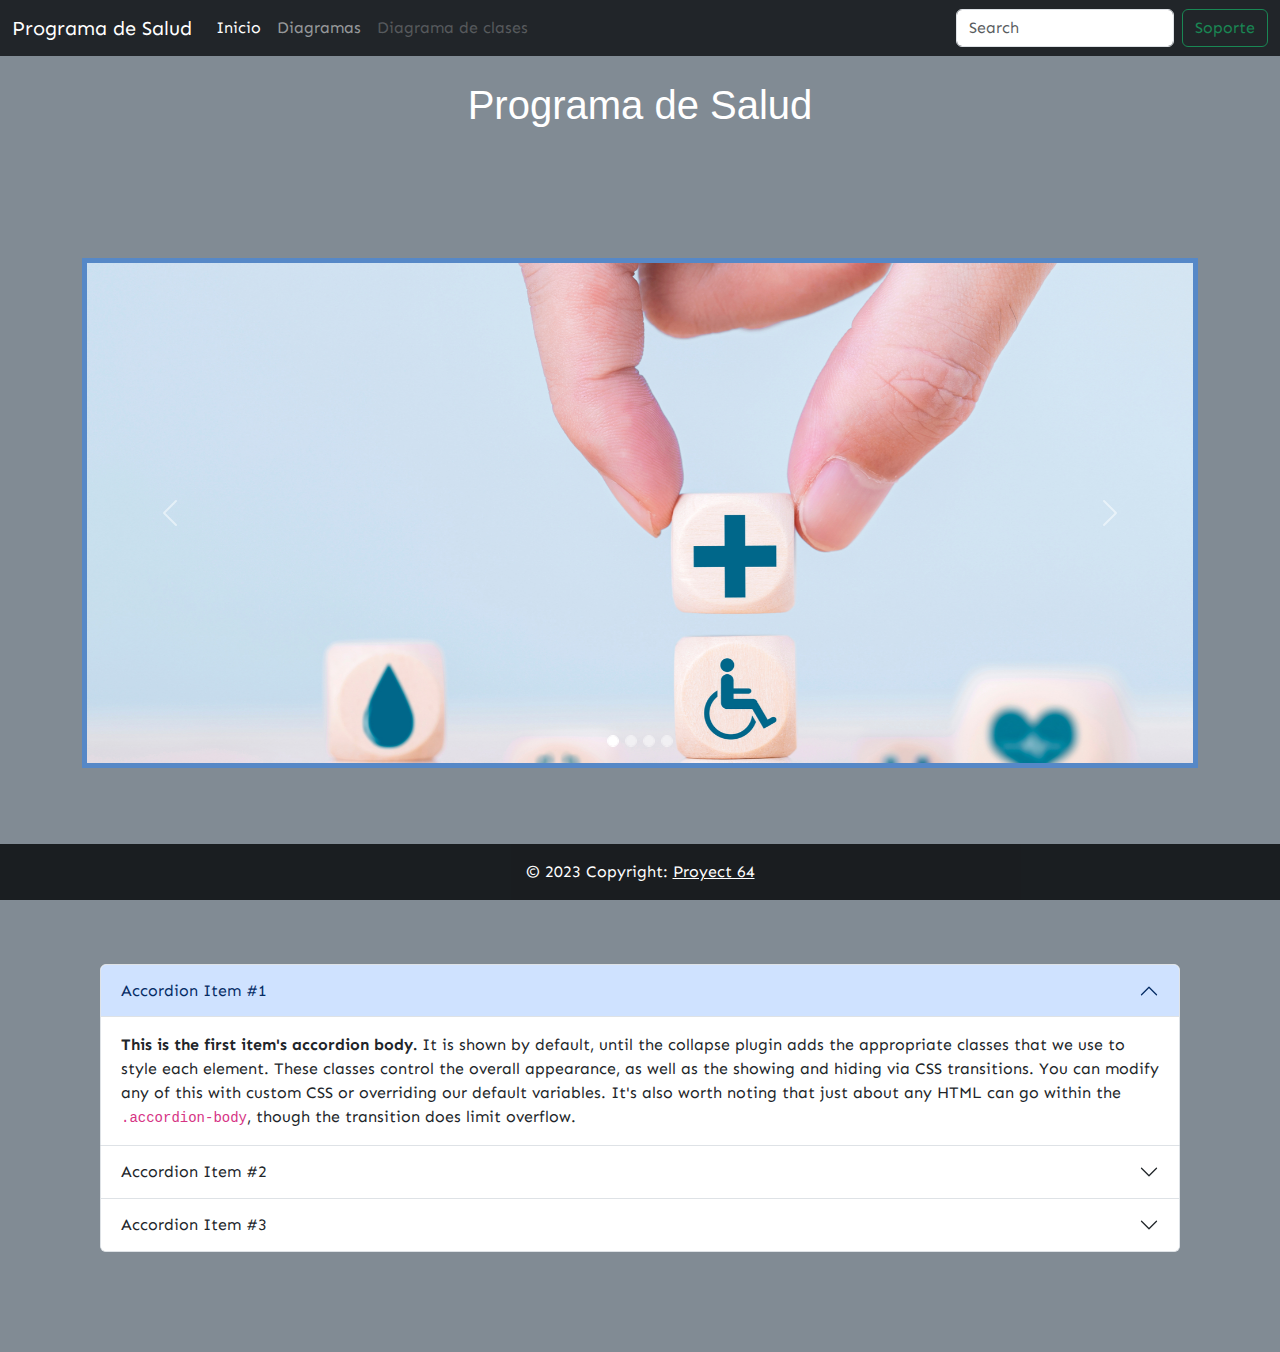
==== index.html @ f7250203 "Primer commit en la rama main" ====
<!doctype html>
<html lang="en">
  <head>
    <meta charset="utf-8">
    <meta name="Diagramas" content="width=device-width, initial-scale=1">
    <title>Project 64</title>
    
    <link href="https://cdn.jsdelivr.net/npm/bootstrap@5.1.3/dist/css/bootstrap.min.css" rel="stylesheet" id="bootstrap-css">
    <script src="https://cdn.jsdelivr.net/npm/@popperjs/core@2.10.2/dist/umd/popper.min.js"></script>
    <script src="https://cdn.jsdelivr.net/npm/bootstrap@5.1.3/dist/js/bootstrap.min.js"></script>

    <link rel="stylesheet" type="text/css" href="style.css">
    <link rel="stylesheet" type="text/css" href="css/style2.css">

    <link rel="stylesheet" type="text/css" href="css/style3.css">
  </head>
    <body>
    <header>
        <nav class="navbar navbar-expand-lg navbar-dark bg-dark">
            <div class="container-fluid">
            <button class="navbar-toggler" type="button" data-bs-toggle="collapse" data-bs-target="#navbarTogglerDemo01" aria-controls="navbarTogglerDemo01" aria-expanded="false" aria-label="Toggle navigation">
                <span class="navbar-toggler-icon"></span>
            </button>
            <div class="collapse navbar-collapse" id="navbarTogglerDemo01">
                <a class="navbar-brand" href="#">Programa de Salud</a>
                <ul class="navbar-nav me-auto mb-2 mb-lg-0">
                <li class="nav-item">
                    <a class="nav-link active" aria-current="page" href="index.html">Inicio</a>
                </li>
                <li class="nav-item">
                    <a class="nav-link" href="Diagramas.html">Diagramas</a>
                </li>
                <li class="nav-item">
                    <a class="nav-link disabled" href="#" tabindex="-1" aria-disabled="true">Diagrama de clases</a>
                </li>
                </ul>
                <form class="d-flex">
                <input class="form-control me-2" type="search" placeholder="Search" aria-label="Search">
                <button class="btn btn-outline-success" type="submit">Soporte</button>
                </form>
            </div>
            </div>
        </nav>
    </header>
    <div id="title">
        <p class="h1">Programa de Salud</p>
    </div>
    <div class="container px-4 py-5" >
        <div class="row g-4 py-5" id="carousel">
            <div id="indicators" class="carousel slide" data-bs-ride="carousel">
              <div class="carousel-indicators">
                <button type="button" data-bs-target="#indicators" data-bs-slide-to="0" class="active" aria-current="true" aria-label="Slide 1"></button>
                <button type="button" data-bs-target="#indicators" data-bs-slide-to="1" aria-label="Slide 2"></button>
                <button type="button" data-bs-target="#indicators" data-bs-slide-to="2" aria-label="Slide 3"></button>
                <button type="button" data-bs-target="#indicators" data-bs-slide-to="3" aria-label="Slide 3"></button>
              </div>
              <div class="carousel-inner">
                <div class="carousel-item active" >
                    <div class="img-box img-box-1">
                    <img src="img/PD.jpg" class="w-100" alt="Descripción de la imagen">
                    </div>
                </div>
                <div class="carousel-item">
                  <div class="img-box img-box-2">
                    <img src="img/Diagrama2.jpeg" class="w-100" alt="Descripción de la imagen">
                  </div>
                </div>
                <div class="carousel-item">
                  <div class="img-box img-box-3">
                    <img src="img/Diagrama4.jpeg" class="w-100" alt="Descripción de la imagen">
                  </div>
                </div>
                <div class="carousel-item">
                  <div class="img-box img-box-4">
                    <img src="img/PD2.avif" class="w-100" alt="Descripción de la imagen">
                  </div>
                </div>
                
              </div>
              <button class="carousel-control-prev" type="button" data-bs-target="#indicators" data-bs-slide="prev">
                <span class="carousel-control-prev-icon" aria-hidden="true"></span>
                <span class="visually-hidden">Anterior</span>
              </button>
              <button class="carousel-control-next" type="button" data-bs-target="#indicators" data-bs-slide="next">
                <span class="carousel-control-next-icon" aria-hidden="true"></span>
                <span class="visually-hidden">Siguiente</span>
              </button>
            </div>
        </div>
    </div>

    <div class="accordion" id="accordionExample">
        <div class="accordion-item">
          <h2 class="accordion-header" id="headingOne">
            <button class="accordion-button" type="button" data-bs-toggle="collapse" data-bs-target="#collapseOne" aria-expanded="true" aria-controls="collapseOne">
              Accordion Item #1
            </button>
          </h2>
          <div id="collapseOne" class="accordion-collapse collapse show" aria-labelledby="headingOne" data-bs-parent="#accordionExample">
            <div class="accordion-body">
              <strong>This is the first item's accordion body.</strong> It is shown by default, until the collapse plugin adds the appropriate classes that we use to style each element. These classes control the overall appearance, as well as the showing and hiding via CSS transitions. You can modify any of this with custom CSS or overriding our default variables. It's also worth noting that just about any HTML can go within the <code>.accordion-body</code>, though the transition does limit overflow.
            </div>
          </div>
        </div>
        <div class="accordion-item">
          <h2 class="accordion-header" id="headingTwo">
            <button class="accordion-button collapsed" type="button" data-bs-toggle="collapse" data-bs-target="#collapseTwo" aria-expanded="false" aria-controls="collapseTwo">
              Accordion Item #2
            </button>
          </h2>
          <div id="collapseTwo" class="accordion-collapse collapse" aria-labelledby="headingTwo" data-bs-parent="#accordionExample">
            <div class="accordion-body">
              <strong>This is the second item's accordion body.</strong> It is hidden by default, until the collapse plugin adds the appropriate classes that we use to style each element. These classes control the overall appearance, as well as the showing and hiding via CSS transitions. You can modify any of this with custom CSS or overriding our default variables. It's also worth noting that just about any HTML can go within the <code>.accordion-body</code>, though the transition does limit overflow.
            </div>
          </div>
        </div>
        <div class="accordion-item">
          <h2 class="accordion-header" id="headingThree">
            <button class="accordion-button collapsed" type="button" data-bs-toggle="collapse" data-bs-target="#collapseThree" aria-expanded="false" aria-controls="collapseThree">
              Accordion Item #3
            </button>
          </h2>
          <div id="collapseThree" class="accordion-collapse collapse" aria-labelledby="headingThree" data-bs-parent="#accordionExample">
            <div class="accordion-body">
              <strong>This is the third item's accordion body.</strong> It is hidden by default, until the collapse plugin adds the appropriate classes that we use to style each element. These classes control the overall appearance, as well as the showing and hiding via CSS transitions. You can modify any of this with custom CSS or overriding our default variables. It's also worth noting that just about any HTML can go within the <code>.accordion-body</code>, though the transition does limit overflow.
            </div>
          </div>
        </div>
      </div>
      <footer class="bg-dark text-center text-white fixed-bottom">
        <!-- Grid container -->
       
        <!-- Grid container -->
       
        <!-- Copyright -->
        <div class="text-center p-3" style="background-color: rgba(0, 0, 0, 0.2);">
          © 2023 Copyright:
          <a class="text-white" href="#!">Proyect 64</a>
        </div>
        <!-- Copyright -->
      </footer>

    

  </body>
</html>
---- css/style2.css ----
@import url('https://fonts.googleapis.com/css2?family=Sen:wght@400;700;800&display=swap');
body {
font-family: 'Sen', sans-serif;
}
.img-box{ height: 500px; width: 100%; background: #333; color: #fff; font-size: 72px; text-align: center}

.img-box-1{background: #3f51b5;}
.img-box-2{background: #01579b;}
.img-box-3{background: #004d40;}
.img-box-4{background: #5d4037;}
.img-box-5{background: #455a64;}

div .carousel-indicators [data-bs-target] {
    border-radius: 10px;
    width: 10px;
    height: 10px;
    border: 1px solid #fff;
}
---- css/style3.css ----
body{
    background-color: rgb(129, 139, 148);
}
.carousel{
    border: 5px solid rgb(86, 136, 199) ;
    padding: 0;
}
#accordionExample{
    padding: 100px;
}
#title{
    display: flex;
    
    justify-content: center;
}
#title>p{
    text-align: center;
    justify-content: center;
    font-family: "Lucida Sans Unicode", "Lucida Grande", sans-serif;
    color: white;
    padding: 25px;
}
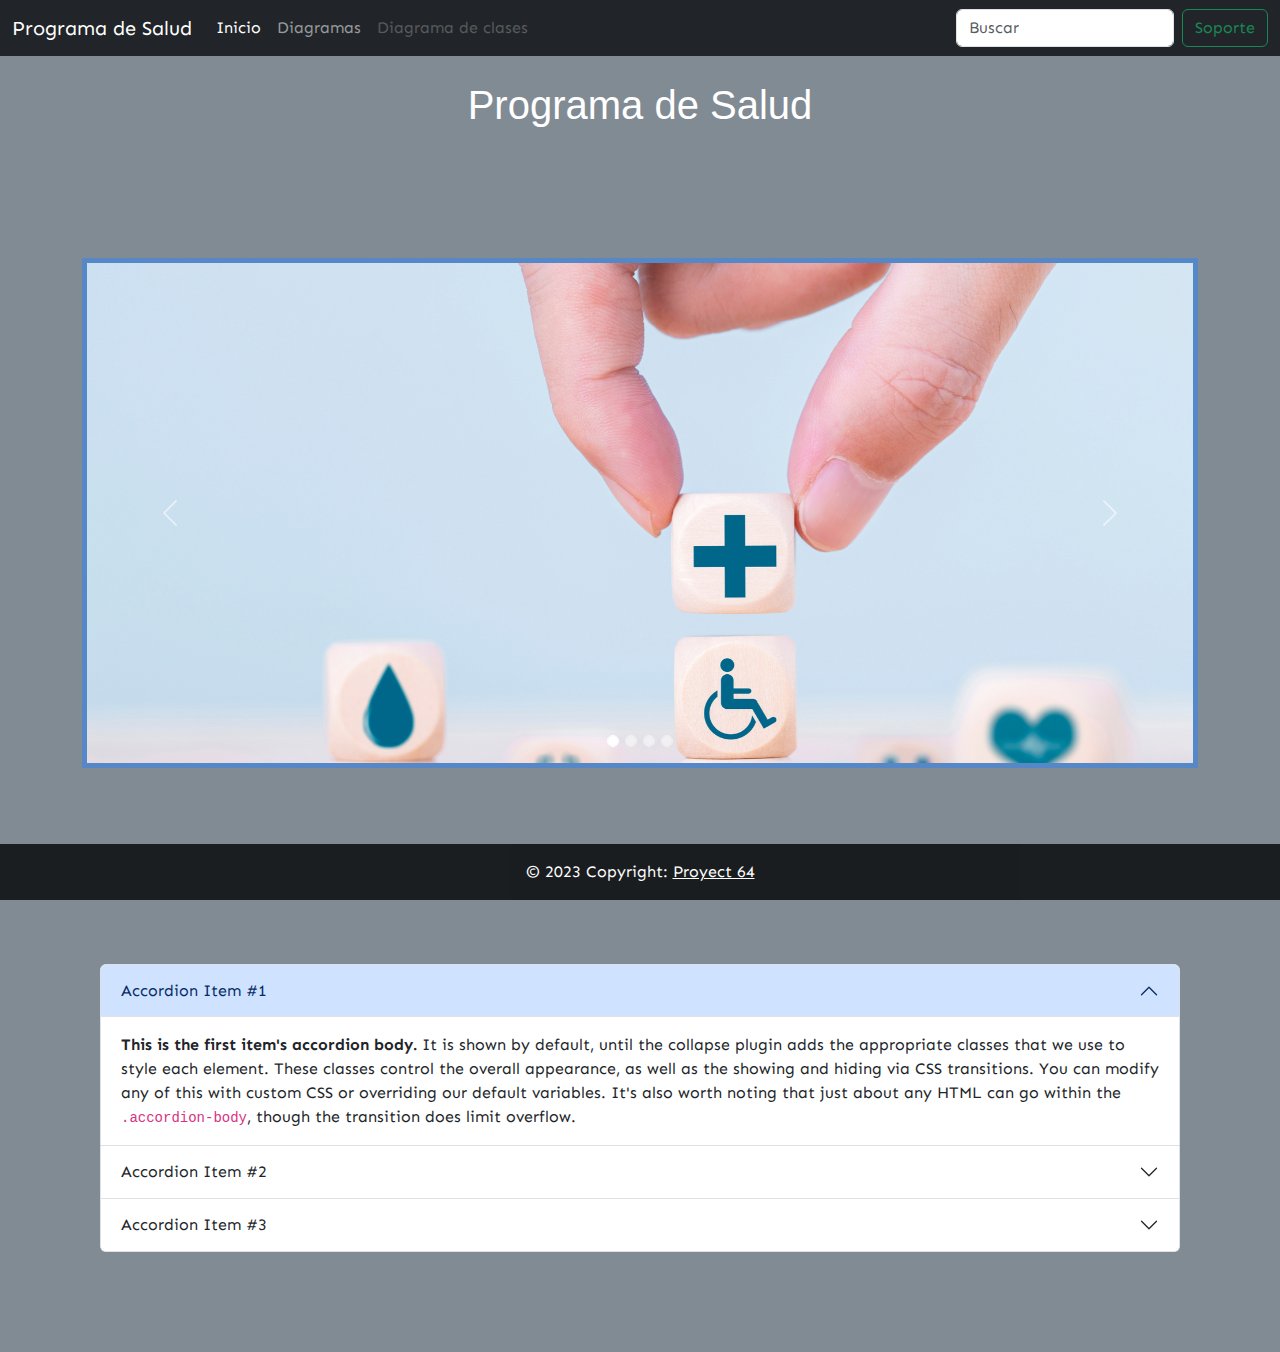
==== commit 56df1b64: "hola mundo" ====
--- a/index.html
+++ b/index.html
@@ -35,7 +35,7 @@
                 </li>
                 </ul>
                 <form class="d-flex">
-                <input class="form-control me-2" type="search" placeholder="Search" aria-label="Search">
+                <input class="form-control me-2" type="search" placeholder="Buscar" aria-label="Search">
                 <button class="btn btn-outline-success" type="submit">Soporte</button>
                 </form>
             </div>
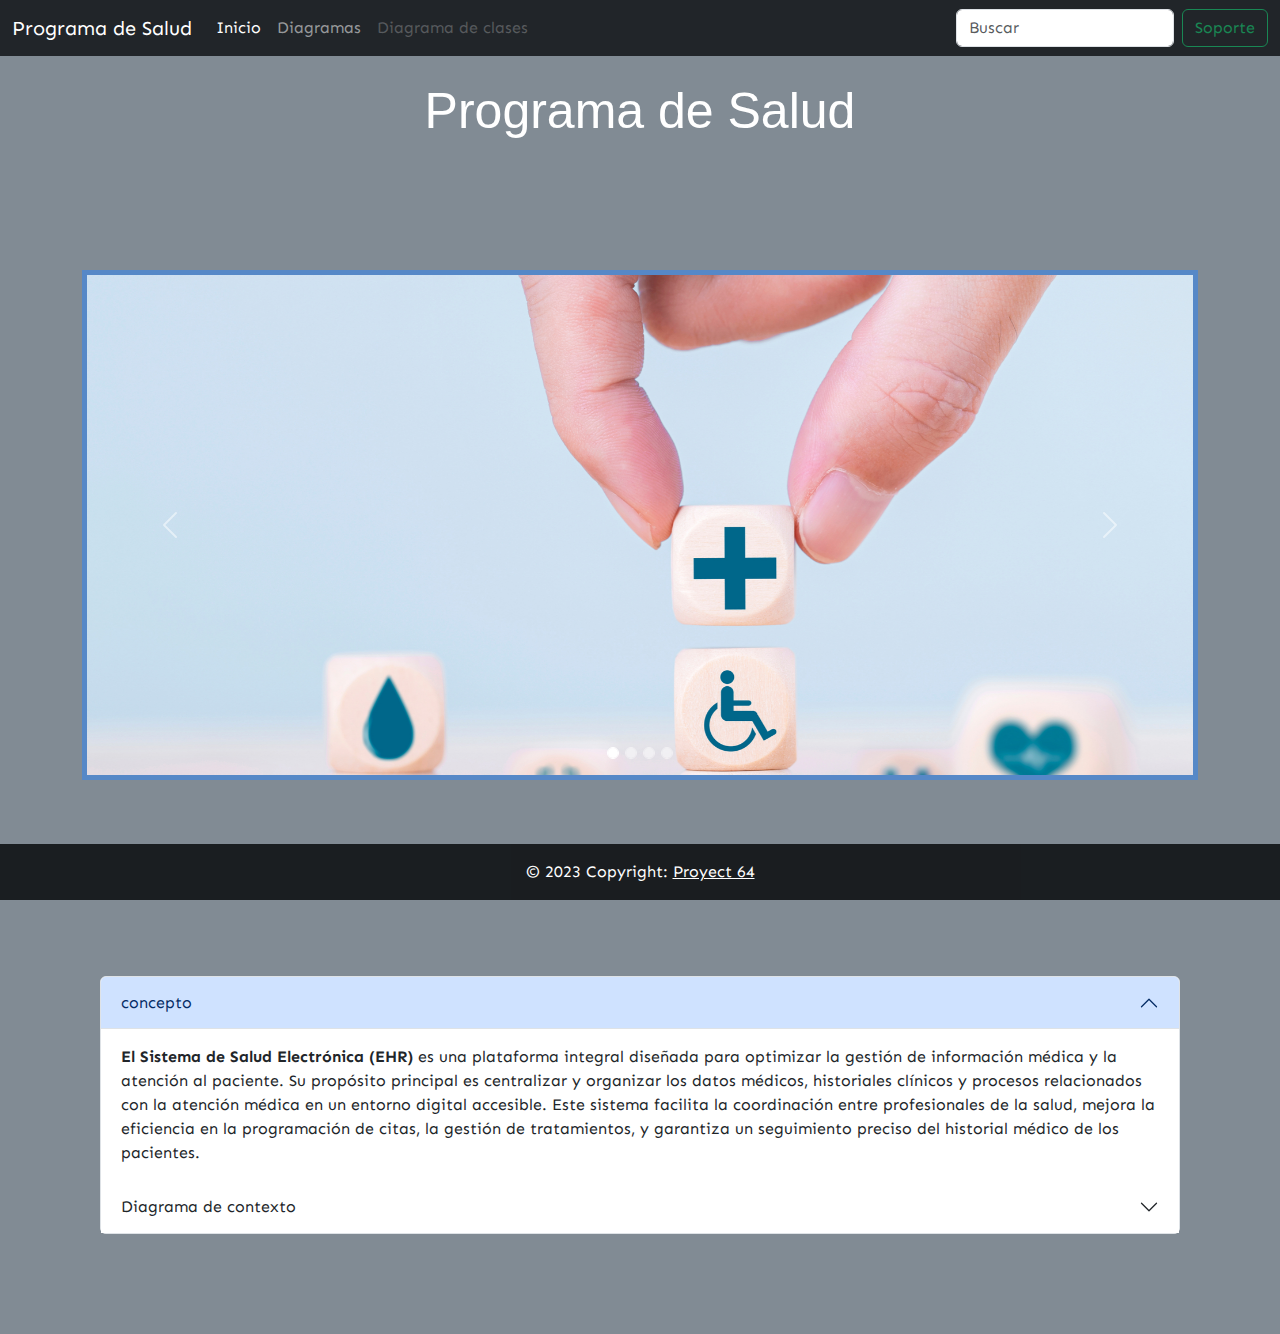
==== commit 49723f9a: "hola mundo" ====
--- a/index.html
+++ b/index.html
@@ -91,41 +91,36 @@
 
     <div class="accordion" id="accordionExample">
         <div class="accordion-item">
-          <h2 class="accordion-header" id="headingOne">
-            <button class="accordion-button" type="button" data-bs-toggle="collapse" data-bs-target="#collapseOne" aria-expanded="true" aria-controls="collapseOne">
-              Accordion Item #1
-            </button>
-          </h2>
-          <div id="collapseOne" class="accordion-collapse collapse show" aria-labelledby="headingOne" data-bs-parent="#accordionExample">
+            <h2 class="accordion-header" id="headingOne">
+              <button class="accordion-button" type="button" data-bs-toggle="collapse" data-bs-target="#collapseOne" aria-expanded="true" aria-controls="collapseOne">
+                concepto
+              </button>
+            </h2>
+            <div id="collapseOne" class="accordion-collapse collapse show" aria-labelledby="headingOne" data-bs-parent="#accordionExample">
             <div class="accordion-body">
-              <strong>This is the first item's accordion body.</strong> It is shown by default, until the collapse plugin adds the appropriate classes that we use to style each element. These classes control the overall appearance, as well as the showing and hiding via CSS transitions. You can modify any of this with custom CSS or overriding our default variables. It's also worth noting that just about any HTML can go within the <code>.accordion-body</code>, though the transition does limit overflow.
+              <strong>El Sistema de Salud Electrónica (EHR)  </strong>es una plataforma integral diseñada para optimizar la gestión de información médica y la atención al paciente. Su propósito principal es centralizar y organizar los datos médicos, historiales clínicos y procesos relacionados con la atención médica en un entorno digital accesible. Este sistema facilita la coordinación entre profesionales de la salud, mejora la eficiencia en la programación de citas, la gestión de tratamientos, y garantiza un seguimiento preciso del historial médico de los pacientes.
+            </div>
+            <h2 class="accordion-header" id="headingTwo">
+              <button class="accordion-button collapsed" type="button" data-bs-toggle="collapse" data-bs-target="#collapseTwo" aria-expanded="false" aria-controls="collapseTwo">
+                Diagrama de contexto
+              </button>
+            </h2>
+            <div id="collapseTwo" class="accordion-collapse collapse" aria-labelledby="headingTwo" data-bs-parent="#accordionExample">
+              <div class="accordion-body">
+                Centralización de Información: Reúne de manera organizada la información médica, incluyendo historiales, diagnósticos, tratamientos y resultados de análisis.
+
+                Mejora de la Eficiencia: Simplifica procesos como la programación de citas, el acceso a historiales médicos y la gestión de medicamentos, mejorando la eficiencia en la atención médica.
+                
+                Coordinación Interprofesional: Facilita la comunicación entre diferentes profesionales de la salud, permitiendo un enfoque colaborativo en el tratamiento de los pacientes.
+                
+                Acceso Rápido y Seguro: Proporciona acceso rápido y seguro a la información crítica del paciente, asegurando la confidencialidad y cumplimiento normativo.
+                
+                Facilita la Toma de Decisiones: Ofrece datos actualizados y completos para respaldar la toma de decisiones clínicas informadas.
+              </div>
             </div>
           </div>
         </div>
-        <div class="accordion-item">
-          <h2 class="accordion-header" id="headingTwo">
-            <button class="accordion-button collapsed" type="button" data-bs-toggle="collapse" data-bs-target="#collapseTwo" aria-expanded="false" aria-controls="collapseTwo">
-              Accordion Item #2
-            </button>
-          </h2>
-          <div id="collapseTwo" class="accordion-collapse collapse" aria-labelledby="headingTwo" data-bs-parent="#accordionExample">
-            <div class="accordion-body">
-              <strong>This is the second item's accordion body.</strong> It is hidden by default, until the collapse plugin adds the appropriate classes that we use to style each element. These classes control the overall appearance, as well as the showing and hiding via CSS transitions. You can modify any of this with custom CSS or overriding our default variables. It's also worth noting that just about any HTML can go within the <code>.accordion-body</code>, though the transition does limit overflow.
-            </div>
-          </div>
-        </div>
-        <div class="accordion-item">
-          <h2 class="accordion-header" id="headingThree">
-            <button class="accordion-button collapsed" type="button" data-bs-toggle="collapse" data-bs-target="#collapseThree" aria-expanded="false" aria-controls="collapseThree">
-              Accordion Item #3
-            </button>
-          </h2>
-          <div id="collapseThree" class="accordion-collapse collapse" aria-labelledby="headingThree" data-bs-parent="#accordionExample">
-            <div class="accordion-body">
-              <strong>This is the third item's accordion body.</strong> It is hidden by default, until the collapse plugin adds the appropriate classes that we use to style each element. These classes control the overall appearance, as well as the showing and hiding via CSS transitions. You can modify any of this with custom CSS or overriding our default variables. It's also worth noting that just about any HTML can go within the <code>.accordion-body</code>, though the transition does limit overflow.
-            </div>
-          </div>
-        </div>
+        
       </div>
       <footer class="bg-dark text-center text-white fixed-bottom">
         <!-- Grid container -->
--- a/css/style3.css
+++ b/css/style3.css
@@ -17,6 +17,7 @@
     text-align: center;
     justify-content: center;
     font-family: "Lucida Sans Unicode", "Lucida Grande", sans-serif;
-    color: white;
+    color: white ;
+    font-size: 50px;
     padding: 25px;
 }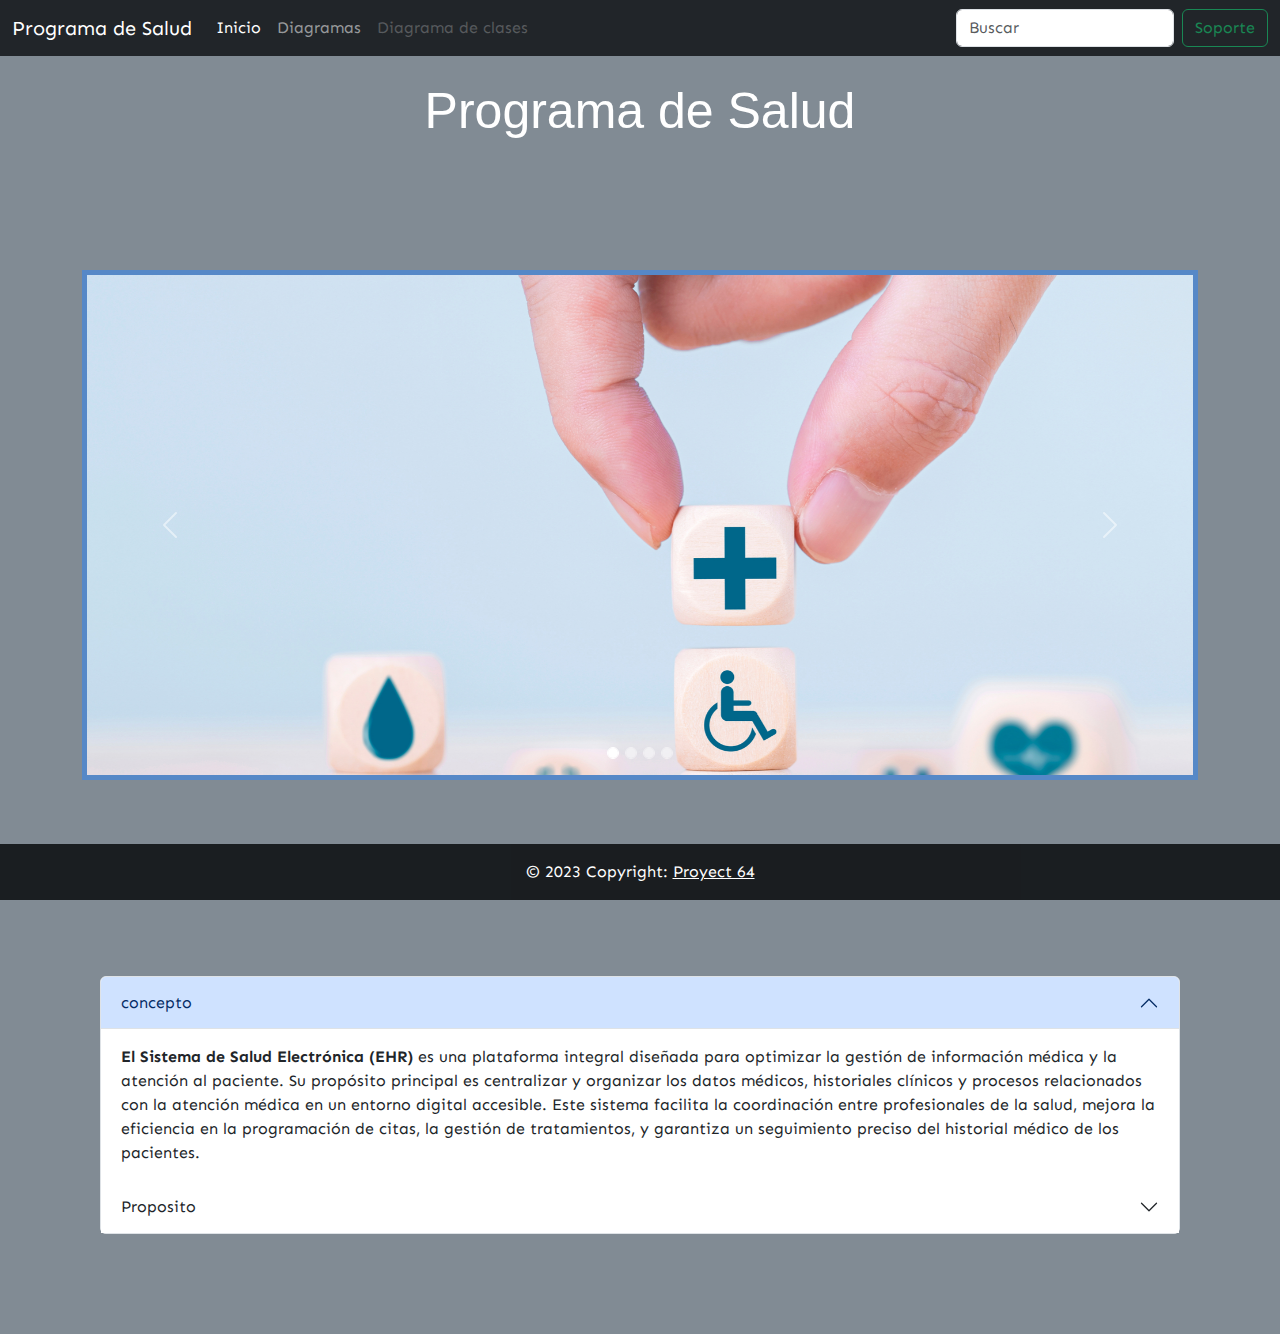
==== commit 57bf6bf3: "hola mundo" ====
--- a/index.html
+++ b/index.html
@@ -102,7 +102,7 @@
             </div>
             <h2 class="accordion-header" id="headingTwo">
               <button class="accordion-button collapsed" type="button" data-bs-toggle="collapse" data-bs-target="#collapseTwo" aria-expanded="false" aria-controls="collapseTwo">
-                Diagrama de contexto
+                Proposito
               </button>
             </h2>
             <div id="collapseTwo" class="accordion-collapse collapse" aria-labelledby="headingTwo" data-bs-parent="#accordionExample">
